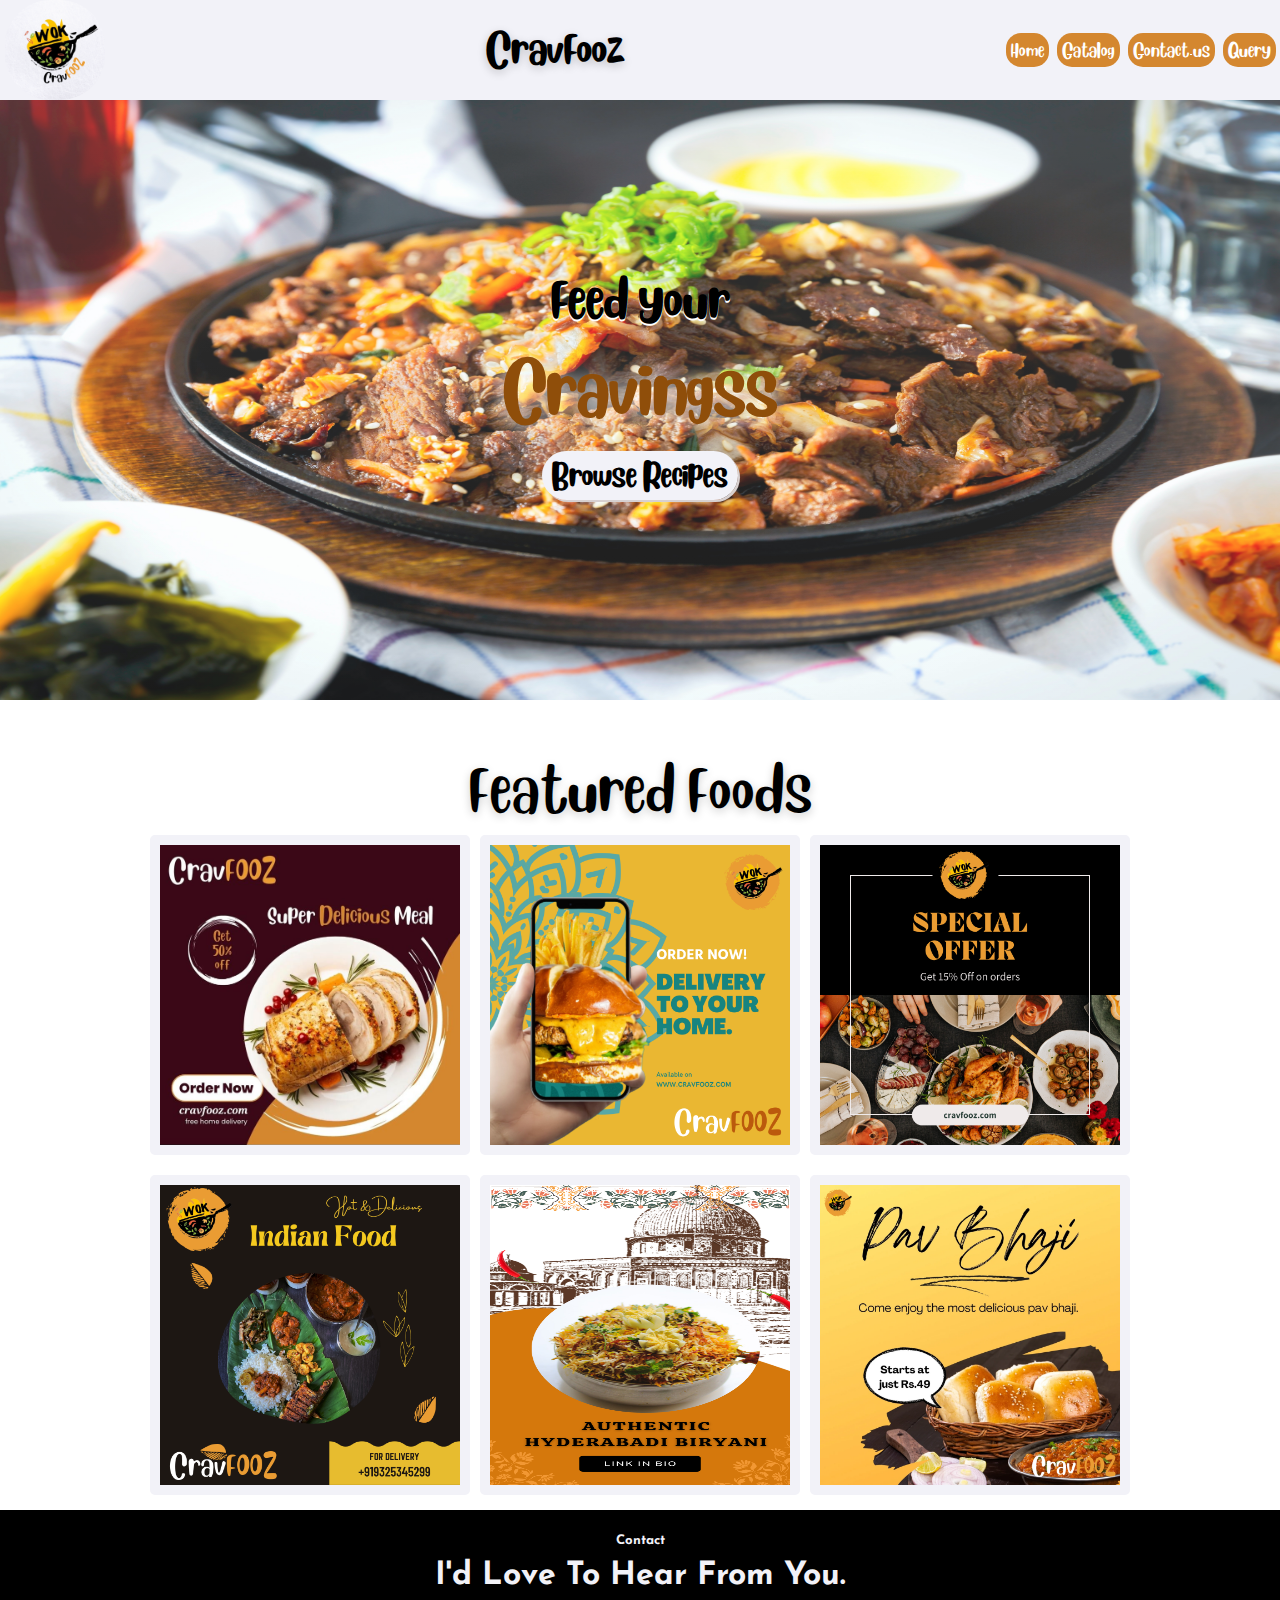
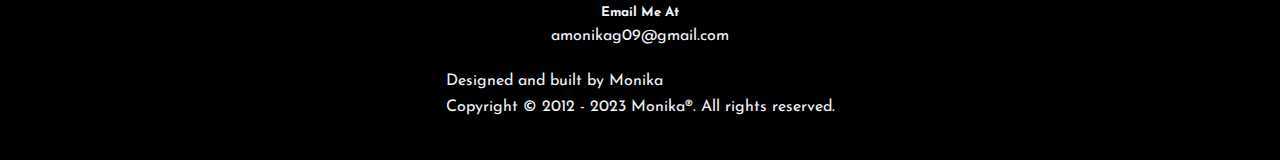
==== index.html @ 1bef974b "initiali" ====
<!DOCTYPE html>
<html>

<head>
    <meta charset="utf-8">
    <meta name="viewport" content="width=device-width">
    <title>CravFooz</title>
    <link href="style.css" rel="stylesheet" type="text/css" />
    <link href="images/logo.png" rel="icon" type="image/x-icon" />
</head>

<body>
    <script src="script.js"></script>
    <link rel="preconnect" href="https://fonts.googleapis.com">
    <link rel="preconnect" href="https://fonts.gstatic.com" crossorigin>
    <link
        href="https://fonts.googleapis.com/css2?family=Josefin+Sans&family=Lato:wght@700&family=Open+Sans:wght@300&family=Source+Sans+Pro&display=swap"
        rel="stylesheet">
    <header class="header">
        <img class="logo" src="images/logo.png" />
        <h1 class="title-r">CravFooz</h1>
        <div class="nav">
            <ul id="ver">
                <li class="nav-item"><a href="#home">Home</a></li>
                <li class="nav-item"><a href="#catalog">Catalog</a></li>
                <li class="nav-item"><a href="#contact">Contact us</a></li>
                <li class="nav-item"><a>Query</a></li>
            </ul>
        </div>
    </header>
    <!-- Main page-->

    <div id="home" class="home-1">
        <h1 class="main-title"> Feed your <strong><br>Cravingss </strong></h1>
        <h2><span class="browse"><a href="recipe.html"> Browse Recipes</a></span></h2>
    </div>

    <!-- Featured foods-->
    <div class="featured-foods" id="catalog">
        <p class="header-feature">Featured Foods</p>
        <div class="row">
            <div class="container">
                <img class="container-img" src="images/1.png" />
            </div>

            <div class="container">
                <img class="container-img" src="images/2.png" />
            </div>

            <div class="container">
                <img class="container-img" src="images/3.png" />
            </div>
        </div>
        <div class="row">
            <div class="container">
                <img class="container-img" src="images/4.png" />
            </div>

            <div class="container">
                <img class="container-img" src="images/5.png" />
            </div>

            <div class="container">
                <img class="container-img" src="images/6.png" />
            </div>
        </div>
    </div>

    <!-- Contact us-->
<section id="contact">
    <div class="contact" id="contact">
      <div class="row section-intro">
        <div class="col-twelve">
          <h5>Contact</h5>
          <h1>I'd Love To Hear From You.</h1>
        </div>
      </div>
      <!-- /section-intro -->

      <!-- /contact-form -->

      <div class="row contact-info">
        <div class="col tab-full collapse">
          <div class="icon">
            <i class="icon-mail"></i>
          </div>

          <h5>Email Me At</h5>

          <p>amonikag09@gmail.com<br /></p>
        </div>
      </div>
        <p class="copyright"> Designed and built by Monika<br>Copyright © 2012 - 2023 Monika®. All rights reserved. </p>
    </div>
      <!-- /contact-info -->
    </section>
</body>

</html>
---- style.css ----
html {
    height: 100%;
    width: 100%;
}

:root {
    --clr-bg: #f2f2f8;
    --clr-shadow: #f2f2f2;
    --clr-bg-light: #f4f4f0
}

@font-face {
    font-family: blueberry;
    src: url('Blueberry.ttf');
}

* {
    margin: 0px;
    padding: 0px;
}

body {
    background-color: white;
    font-family: Blueberry, sans-serif;
}



header {
    height: 100px;
    display: flex;
    justify-content: space-between;
    align-items: center;
    background-color: var(--clr-bg);
    box-shadow: 0 3px 10px rgb(0 0 0 / 0.2);
}


.title-r {
    height: 85px;
    margin-top: 30px;
    text-shadow: 0 3px 10px rgb(0 0 0 / 0.2);
}

.logo {
    width: 100px;
    height: 100px;
    border-radius: 45px;
    margin-left: 5px;
}

ul {
    list-style-type: none;
}

.nav-item {
    font-size: 0.9rem;
    background-color: #D4872F;
    border-radius: 15px;
    padding: 5px 5px;
    color: white;
    margin-right: 4px;
}

li:hover {
    background-color: #8F4E0A;
}

li a {
    color: white;
}

.nav {
    display: inline;
}



#ver li {
    display: inline;
}


.home-1 {
    height: 600px;
    background-image: linear-gradient(rgba(255, 255, 255, 0.2), rgba(255, 255, 255, 0.1)), url(images/bg.jpg);
    /* background-image: url(images/bg.jpg); */
    background-size: 100% 100%;
    isolation: isolate;
    text-align: center;
    display: flex;
    flex-direction: column;
    /* justify-content: center;
    align-items: center; */
}

.main-title {
    font-size: 2.5rem;
    margin-top: 150px;
    text-shadow: 0px 2px 0px white;
}

strong {
    font-size: 3.5rem;
    color: #8F4E0A;
    text-shadow: 0 3px 20px white;
}

h2 {
    margin: 20px 20px;
}

.browse {
    padding: 5px 10px;
    background-color: var(--clr-bg);
    border-radius: 30px;
    box-shadow: 2px 2px #d7d0d0;
}

.contact {
    background-color: black;
    color: var(--clr-bg);
    padding: 20px 20px;
    display: flex;
    flex-direction: column;
    justify-content: center;
    align-items: center;
    font-family: 'Josefin Sans', sans-serif;
    line-height: 1.6;
}

.container-img {
    width: 300px;
    height: 300px;
    border-radius: 5px;
    margin: 5px 5px;
    border: 10px solid var(--clr-bg);
    line-height: 1.5;
}

.container-img:hover {
    border: 10px solid #0f0f0f;
}

.row {
    display: flex;
    flex-direction: row;
}

.featured-foods {
    display: flex;
    text-align: center;
    flex-direction: column;
    justify-content: space-evenly;
    align-items: center;
}

.header-feature {
    font-size: 3rem;
    text-shadow: 0 3px 10px rgb(0 0 0 / 0.2);
    margin-top: 50px;
}


h5 {
    font: 1.6rem;
    font-weight: bold;
    text-align: center;
}

.copyright {
    margin: 20px;
}

span a {
    color: black;
    text-decoration: none;
}
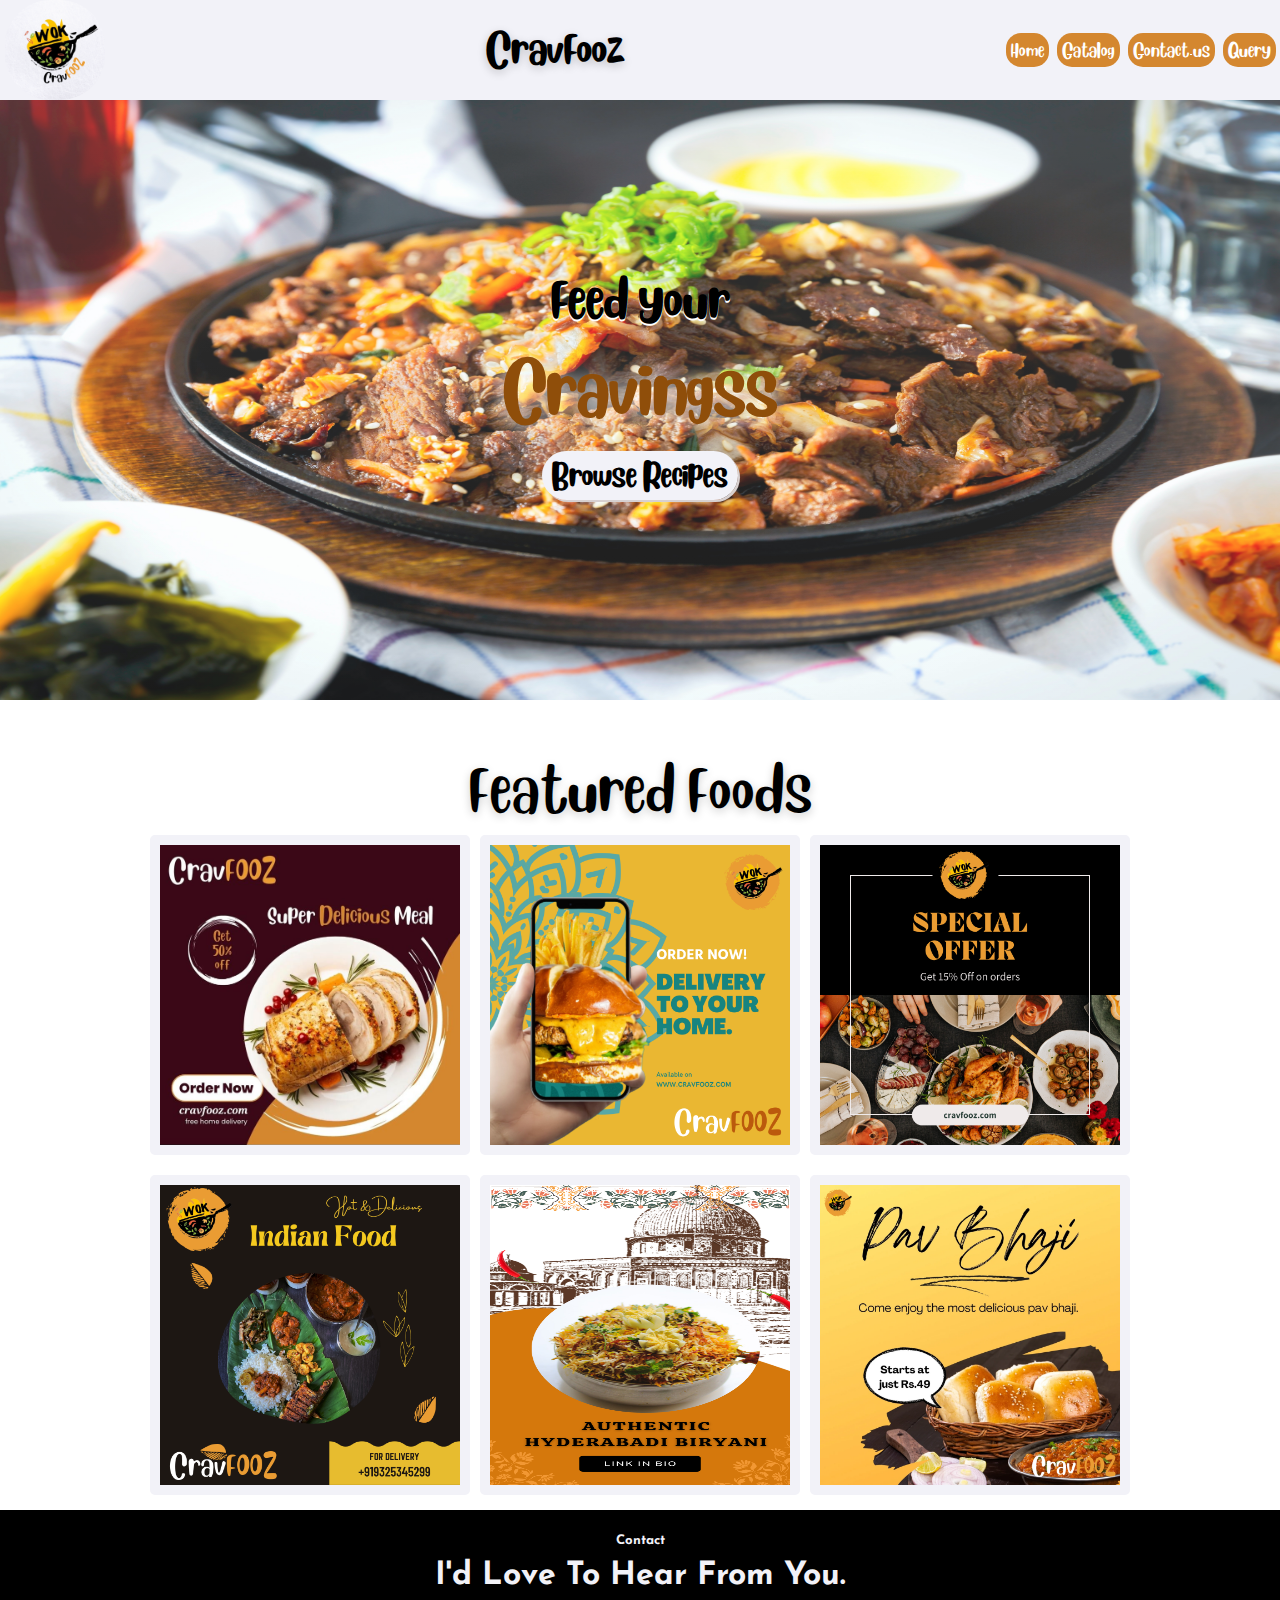
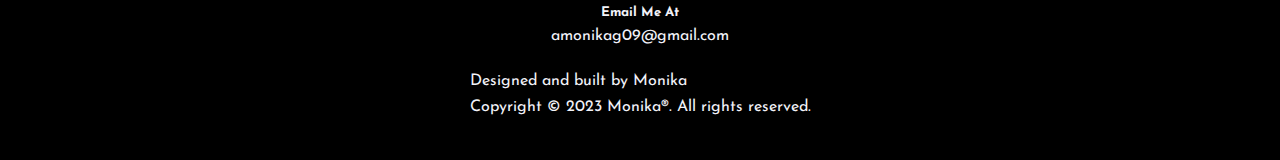
==== commit e9d08c49: "Update index.html" ====
--- a/index.html
+++ b/index.html
@@ -90,10 +90,10 @@
           <p>amonikag09@gmail.com<br /></p>
         </div>
       </div>
-        <p class="copyright"> Designed and built by Monika<br>Copyright © 2012 - 2023 Monika®. All rights reserved. </p>
+        <p class="copyright"> Designed and built by Monika<br>Copyright © 2023 Monika®. All rights reserved. </p>
     </div>
       <!-- /contact-info -->
     </section>
 </body>
 
-</html>+</html>
